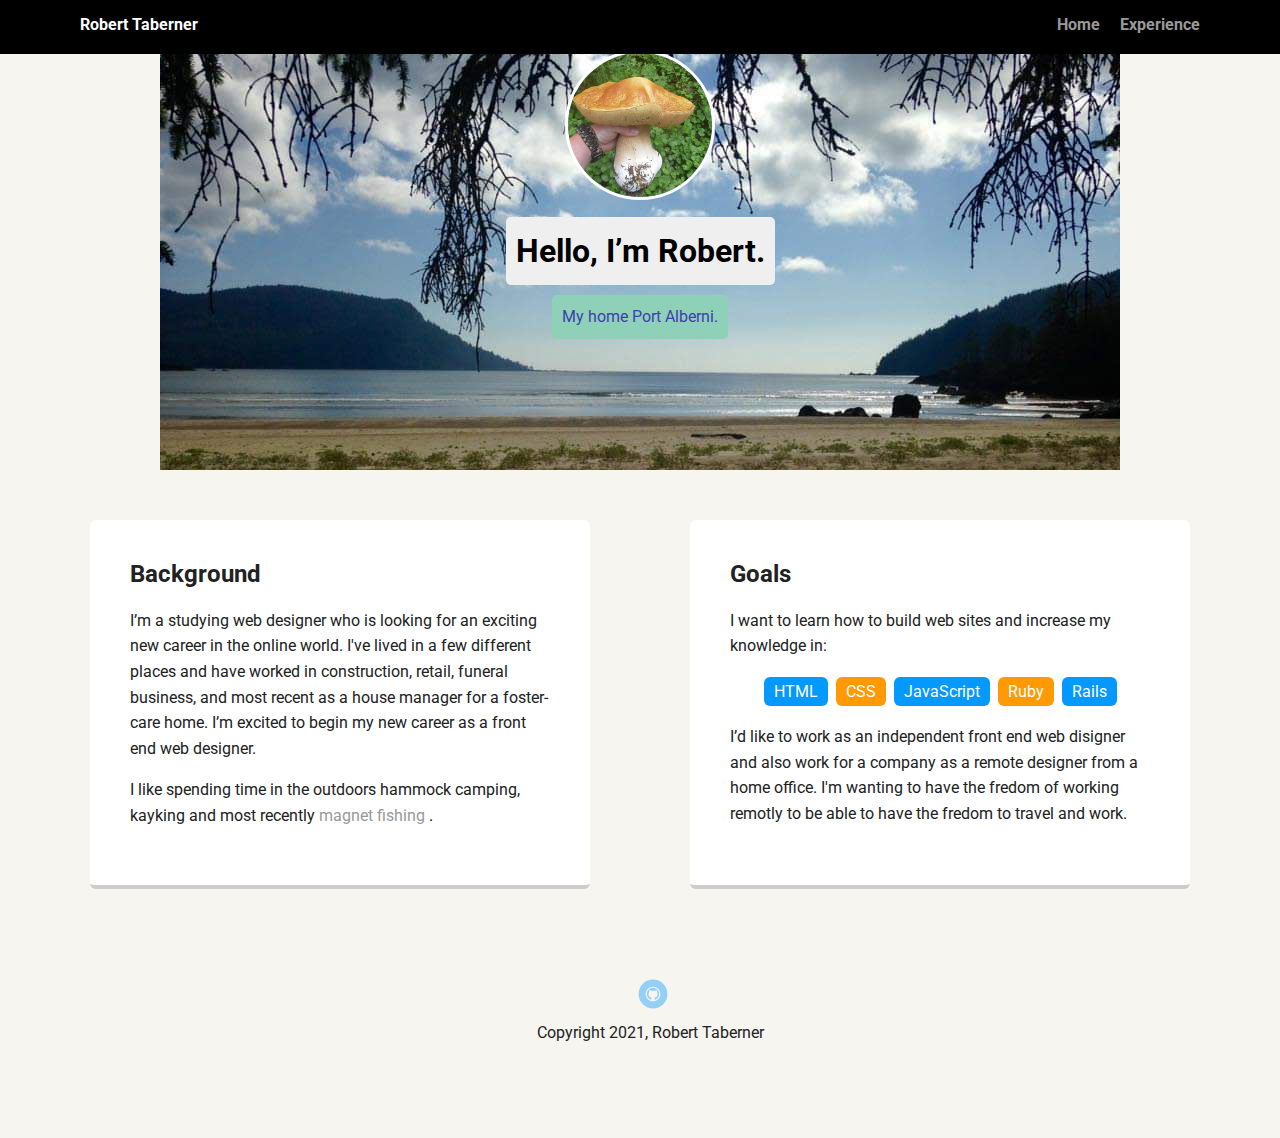
==== project 1/index.html @ 2d3b5815 "Add files via upload" ====
<!doctype html>
<html lang="en">
<head>
  <meta charset="utf-8">
  <title>Roberts profile</title>
  <meta name="viewport" content="width=device-width, initial-scale=1.0">
  <link rel="stylesheet" href="styles.css">
  <link href="https://fonts.googleapis.com/css?family=Muli%7CRoboto:400,300,500,700,900" rel="stylesheet">
</head>
  <body>

    <div class="main-nav">
        <ul class="nav">
          <li class="name">Robert Taberner</li>
          <li><a href="index.html">Home</a></li>
          <li><a href="file:///Users/wddep-user/Desktop/project%201/index2.html">Experience</a></li>
        </ul>
    </div>

    <header>
      <img src="images/IMG_20190730_201534_863.jpg" alt="Photo of large penny loaf mushroom in my hand" class="profile-image">
      <h1 class="tag name">Hello, I’m Robert.</h1>
      <p class="tag location">My home Port Alberni.</p>
    </header>

    <main class="flex">
      <div class="card">
        <h2>Background</h2>
          <p>I’m a studying web designer who is looking for an exciting new career in the online world. I've lived in a few different places and have worked in construction, retail, funeral business, and most recent as a house manager for a foster-care home. I’m excited to begin my new career as a front end web designer.</p>
          <p>I like spending time in the outdoors hammock camping, kayking and most recently <link> <a href="https://gomagnetfishing.com/magnet-fishing-ultimate-guide/"> magnet fishing</a> </link>. </p>
      </div> 

      <div class="card">
        <h2>Goals</h2>
        <p>I want to learn how to build web sites and increase my knowledge in:</p>
        <ul class="skills">
          <li>HTML</li>
          <li>CSS</li>
          <li>JavaScript</li>
          <li>Ruby</li>
          <li>Rails</li>
        </ul>
        <p>I’d like to work as an independent front end web disigner and also work for a company as a remote designer from a home office.
           I'm wanting to have the fredom of working remotly to be able to have the fredom to travel and work.
        </p>
      </div> 
    </main>
    <footer>
      <ul>
          
          <li><a href="https://github.com/RobertTaberner/Robs-page" class="social github">Github</a></li>
      </ul>
      <p class="copyright">Copyright 2021, Robert Taberner</p>
    </footer>
  </body>
  </html>
---- project 1/styles.css ----
/* Global Layout Set-up */
* { 
  box-sizing: border-box;
}
  
body {
  margin: 0;
  padding: 0;
  text-align: center;
  font-family: 'Roboto', sans-serif;
  color: #222;
  background: #f7f5f0;
}
/* Link Styles */

a {
  text-decoration: none;
  color: #999;
}
a:hover {
  color: #6633ff;
}

/* Section Styles */

.main-nav {
  width: 100%;
  background: black;
  min-height: 30px;
  padding: 10px;
  position: fixed;
  text-align: center;
}
.nav {
  display: flex;
  justify-content: space-around;
  font-weight: 700;
  list-style-type: none;
  margin: 0 auto;
  padding: 0;
}

.nav .name {
    display: block;
    margin-right: auto;
    color: white;
}
.nav li {
  padding: 5px 10px 10px 10px;
}
.nav a {
  transition: all .5s;
}
.nav a:hover {
  color: white
}

header {
  text-align: center;
  background: url('images/FB_IMG_1549930076861.jpg') no-repeat top center ;
  width: auto;
  height: auto;
  max-width: 100%;
  max-height: 00%;
  
}
header {
  line-height: 1.5;
}
header .profile-image {
  margin-top: 50px;
  width: 150px;
  height: 150px;
  border-radius: 50%;
  border: 3px solid white;
  transition: all .5s;
}
header .profile-image:hover {
  transform: scale(1.5) rotate(365deg);
}
.tag {
  background-color: #efefef;
  color: black;
  padding: 10px;
  border-radius: 5px;
  display: table;
  margin: 10px auto;
} 
.location {
  background-color: rgb(143, 209, 184);
  color: rgb(62, 62, 177);
}
.card {
  margin: 30px;
  padding: 20px 40px 40px;
  max-width: 500px;
  text-align: left;
  background: #fff;
  border-bottom: 4px solid #ccc;
  border-radius: 6px;
  transition: all .5s;
}
.card:hover {
  border-color: #0b1cb3;
}

ul.skills {
  padding: 0;
  text-align: center;
}

.skills li {
  border-radius: 6px;
  display: inline-block;
  background: #ff9904;
  color: white;
  padding: 5px 10px;
  margin: 2px;
}

.skills li:nth-child(odd) {
  background: #0399ff;
}

footer {
  width: 100%;
  min-height: 30px;
  padding: 20px 0 40px 20px;
}

footer .copyright {
  top: -8px;
  font-size: .75em;
}

footer ul {
  list-style-type: none;
  margin: 0;
  padding: 0;
}

footer ul li {
  display: inline-block;
}

a.social {
  display: inline-block;
  text-indent: -9999px;
  margin-left: 5px;
  width: 30px;
  height: 30px;
  background-size: 30px 30px;
  opacity: .4;
  transition: all .5s;
}

a.github {
  background-image: url(images/github.svg);
}
a.social:hover {
  opacity: 1;
}
.clearfix {
  clear: both;
}

/* Styles for larger screens */
@media screen and (min-width: 720px) {
  
  .flex {
      display: -ms-flexbox;      /* TWEENER - IE 10 */
      display: flex; 
      max-width: 1200px;
      -ms-flex-pack: distribute;
      justify-content: space-around;
      margin: 0 auto;
  }

  header {
    min-height: 470px;
  }

  .nav {
    max-width: 1200px;
    padding: 0 30px;
  }


  main {
    padding-top: 20px;
  }

  main p {
    line-height: 1.6em;
  }

  footer {
    font-size: 1.3em;
    max-width: 1200px;
    margin: 40px auto;
  }
  

}
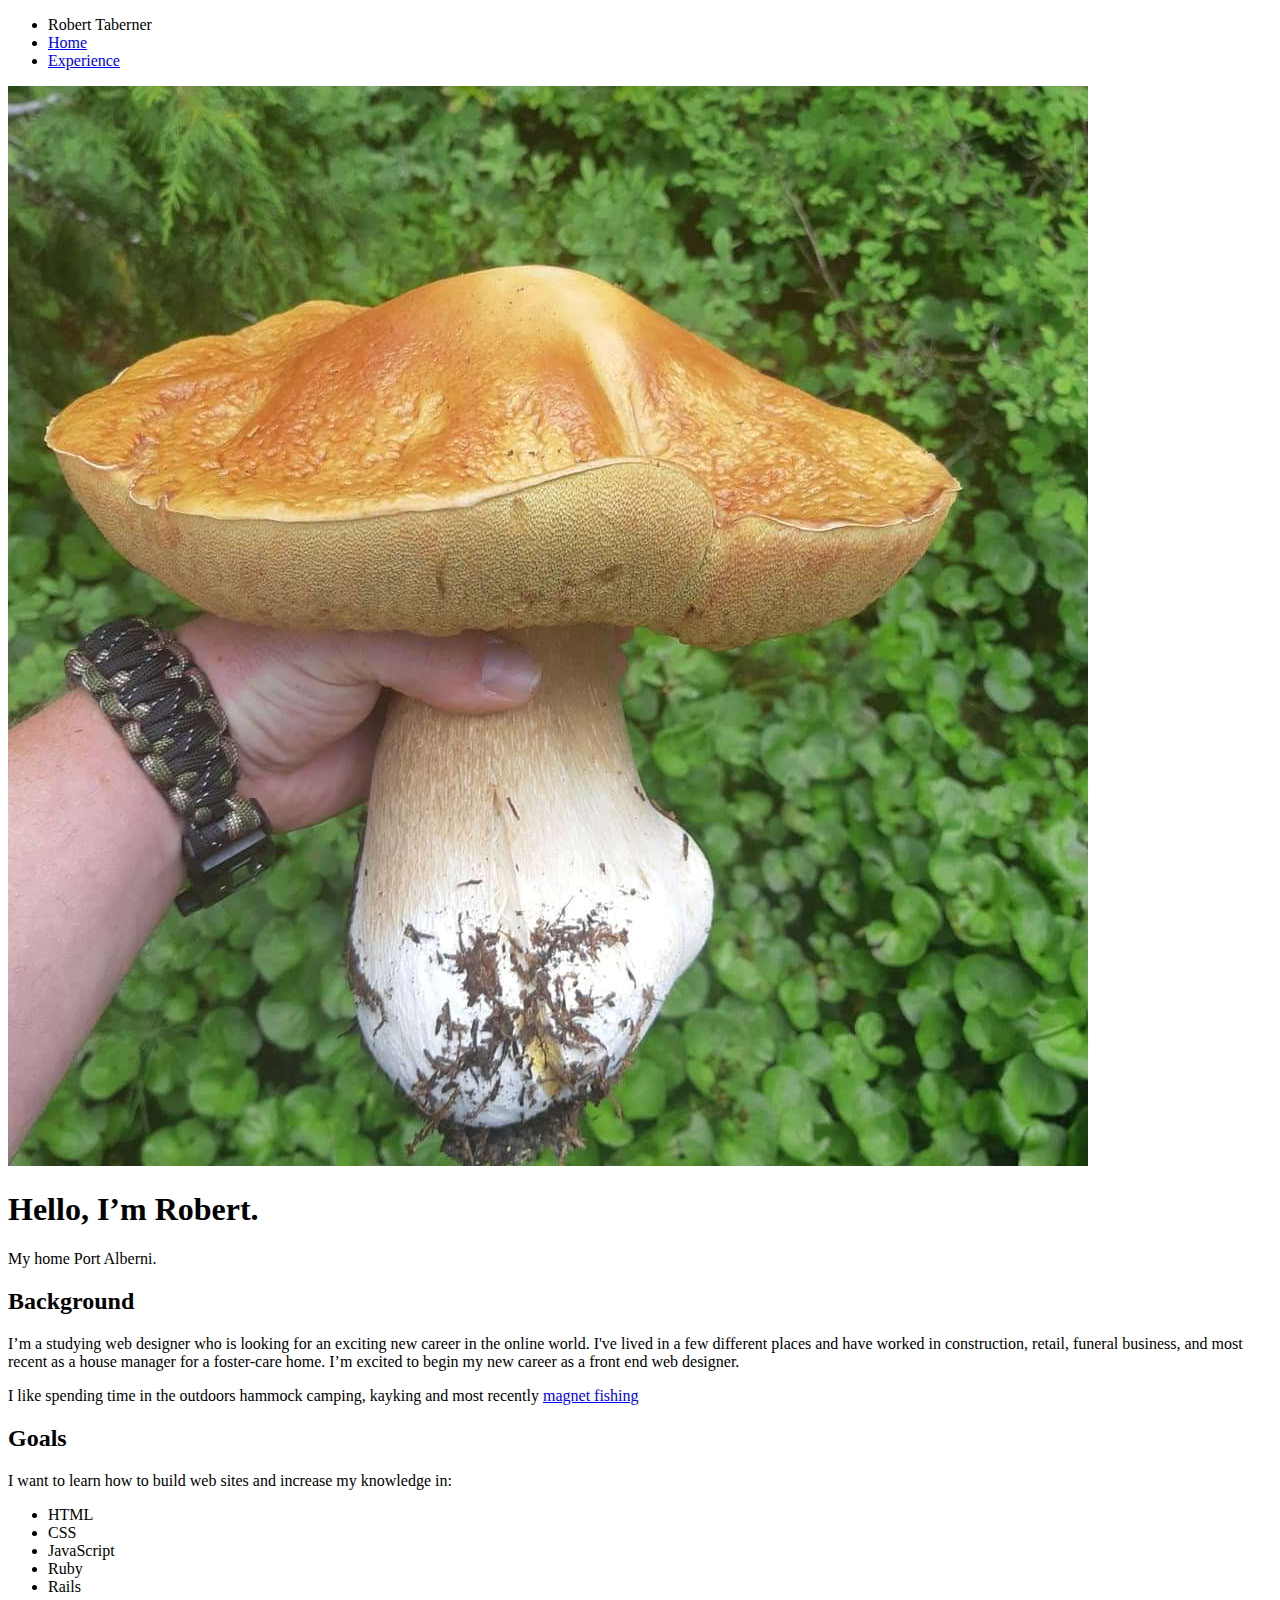
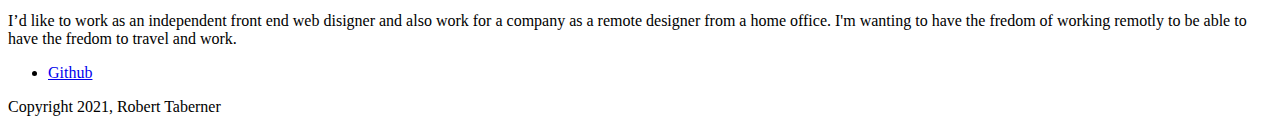
==== commit a31abf82: "Add files via upload" ====
--- a/project 1/index.html
+++ b/project 1/index.html
@@ -13,7 +13,7 @@
         <ul class="nav">
           <li class="name">Robert Taberner</li>
           <li><a href="index.html">Home</a></li>
-          <li><a href="file:///Users/wddep-user/Desktop/project%201/index2.html">Experience</a></li>
+          <li><a href="file:///Users/wddep-user/Desktop/project%201/Experience.html">Experience</a></li>
         </ul>
     </div>
 
@@ -27,7 +27,7 @@
       <div class="card">
         <h2>Background</h2>
           <p>I’m a studying web designer who is looking for an exciting new career in the online world. I've lived in a few different places and have worked in construction, retail, funeral business, and most recent as a house manager for a foster-care home. I’m excited to begin my new career as a front end web designer.</p>
-          <p>I like spending time in the outdoors hammock camping, kayking and most recently <link> <a href="https://gomagnetfishing.com/magnet-fishing-ultimate-guide/"> magnet fishing</a> </link>. </p>
+          <p>I like spending time in the outdoors hammock camping, kayking and most recently  <a href="https://gomagnetfishing.com/magnet-fishing-ultimate-guide/"> magnet fishing</a> </p>
       </div> 
 
       <div class="card">
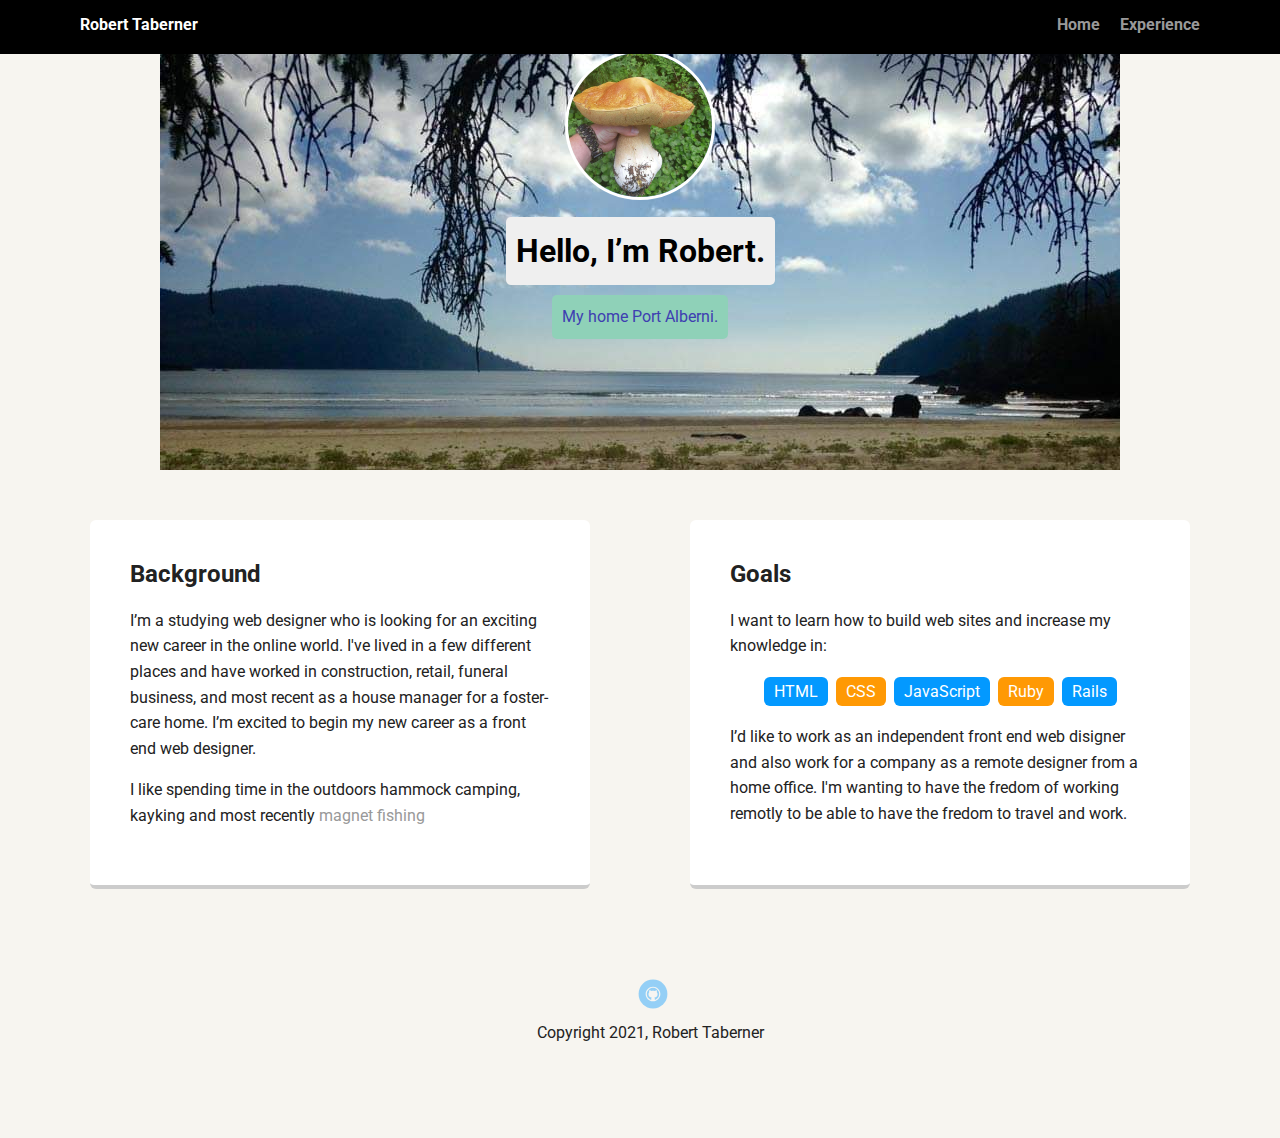
==== commit d9f52f7b: "Add files via upload" ====
--- a/project 1/index.html
+++ b/project 1/index.html
@@ -13,7 +13,7 @@
         <ul class="nav">
           <li class="name">Robert Taberner</li>
           <li><a href="index.html">Home</a></li>
-          <li><a href="file:///Users/wddep-user/Desktop/project%201/Experience.html">Experience</a></li>
+          <li><a href="Experience.html">Experience</a></li>
         </ul>
     </div>
 
--- a/project 1/styles.css
+++ b/project 1/styles.css
@@ -0,0 +1,205 @@
+/* Global Layout Set-up */
+* { 
+  box-sizing: border-box;
+}
+  
+body {
+  margin: 0;
+  padding: 0;
+  text-align: center;
+  font-family: 'Roboto', sans-serif;
+  color: #222;
+  background: #f7f5f0;
+}
+/* Link Styles */
+
+a {
+  text-decoration: none;
+  color: #999;
+}
+a:hover {
+  color: #6633ff;
+}
+
+/* Section Styles */
+
+.main-nav {
+  width: 100%;
+  background: black;
+  min-height: 30px;
+  padding: 10px;
+  position: fixed;
+  text-align: center;
+}
+.nav {
+  display: flex;
+  justify-content: space-around;
+  font-weight: 700;
+  list-style-type: none;
+  margin: 0 auto;
+  padding: 0;
+}
+
+.nav .name {
+    display: block;
+    margin-right: auto;
+    color: white;
+}
+.nav li {
+  padding: 5px 10px 10px 10px;
+}
+.nav a {
+  transition: all .5s;
+}
+.nav a:hover {
+  color: white
+}
+
+header {
+  text-align: center;
+  background: url('images/FB_IMG_1549930076861.jpg') no-repeat top center ;
+  width: auto;
+  height: auto;
+  max-width: 100%;
+  max-height: 00%;
+  
+}
+header {
+  line-height: 1.5;
+}
+header .profile-image {
+  margin-top: 50px;
+  width: 150px;
+  height: 150px;
+  border-radius: 50%;
+  border: 3px solid white;
+  transition: all .5s;
+}
+header .profile-image:hover {
+  transform: scale(1.5) rotate(365deg);
+}
+.tag {
+  background-color: #efefef;
+  color: black;
+  padding: 10px;
+  border-radius: 5px;
+  display: table;
+  margin: 10px auto;
+} 
+.location {
+  background-color: rgb(143, 209, 184);
+  color: rgb(62, 62, 177);
+}
+.card {
+  margin: 30px;
+  padding: 20px 40px 40px;
+  max-width: 500px;
+  text-align: left;
+  background: #fff;
+  border-bottom: 4px solid #ccc;
+  border-radius: 6px;
+  transition: all .5s;
+}
+.card:hover {
+  border-color: #0b1cb3;
+}
+
+ul.skills {
+  padding: 0;
+  text-align: center;
+}
+
+.skills li {
+  border-radius: 6px;
+  display: inline-block;
+  background: #ff9904;
+  color: white;
+  padding: 5px 10px;
+  margin: 2px;
+}
+
+.skills li:nth-child(odd) {
+  background: #0399ff;
+}
+
+footer {
+  width: 100%;
+  min-height: 30px;
+  padding: 20px 0 40px 20px;
+}
+
+footer .copyright {
+  top: -8px;
+  font-size: .75em;
+}
+
+footer ul {
+  list-style-type: none;
+  margin: 0;
+  padding: 0;
+}
+
+footer ul li {
+  display: inline-block;
+}
+
+a.social {
+  display: inline-block;
+  text-indent: -9999px;
+  margin-left: 5px;
+  width: 30px;
+  height: 30px;
+  background-size: 30px 30px;
+  opacity: .4;
+  transition: all .5s;
+}
+
+a.github {
+  background-image: url(images/github.svg);
+}
+a.social:hover {
+  opacity: 1;
+}
+.clearfix {
+  clear: both;
+}
+
+/* Styles for larger screens */
+@media screen and (min-width: 720px) {
+  
+  .flex {
+      display: -ms-flexbox;      /* TWEENER - IE 10 */
+      display: flex; 
+      max-width: 1200px;
+      -ms-flex-pack: distribute;
+      justify-content: space-around;
+      margin: 0 auto;
+  }
+
+  header {
+    min-height: 470px;
+  }
+
+  .nav {
+    max-width: 1200px;
+    padding: 0 30px;
+  }
+
+
+  main {
+    padding-top: 20px;
+  }
+
+  main p {
+    line-height: 1.6em;
+  }
+
+  footer {
+    font-size: 1.3em;
+    max-width: 1200px;
+    margin: 40px auto;
+  }
+  
+
+}
+
